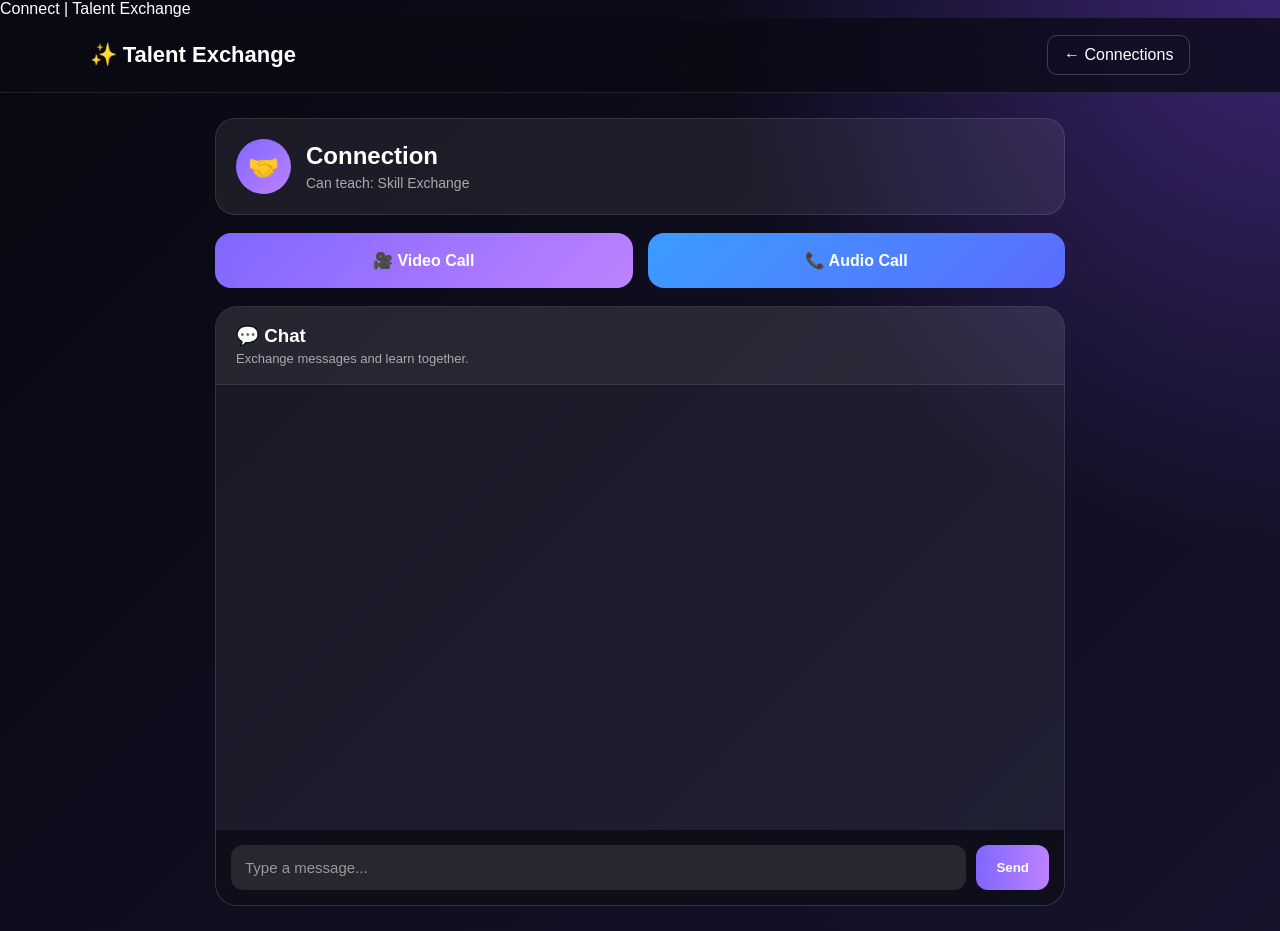
==== chat.html @ 1ab8a570 "Create chat.html" ====
<!DOCTYPE html><html lang="en"><head><meta charset="UTF-8"><meta
name="viewport"
content="width=device-width, initial-scale=1.0"

«»

<title>Connect | Talent Exchange</title><style>

*{
    box-sizing:border-box;
    margin:0;
    padding:0;
    font-family:Arial,sans-serif;
}

body{

    min-height:100vh;

    color:white;

    background:
    radial-gradient(
        circle at top right,
        #3b2470,
        transparent 35%
    ),
    linear-gradient(
        135deg,
        #080812,
        #15132b
    );

}


/* NAVIGATION */

nav{

    height:75px;

    display:flex;

    align-items:center;

    justify-content:space-between;

    padding:0 7%;

    background:rgba(10,10,20,.75);

    border-bottom:
    1px solid rgba(255,255,255,.1);

    backdrop-filter:blur(15px);

}

.logo{

    font-size:22px;

    font-weight:bold;

}

.back{

    color:white;

    text-decoration:none;

    padding:10px 16px;

    border:
    1px solid rgba(255,255,255,.2);

    border-radius:10px;

}


/* MAIN */

.container{

    width:92%;

    max-width:850px;

    margin:25px auto;

}


/* PROFILE HEADER */

.profile{

    display:flex;

    align-items:center;

    gap:15px;

    padding:20px;

    border-radius:20px;

    background:
    rgba(255,255,255,.07);

    border:
    1px solid rgba(255,255,255,.1);

    margin-bottom:18px;

}

.avatar{

    width:55px;

    height:55px;

    display:flex;

    align-items:center;

    justify-content:center;

    border-radius:50%;

    background:
    linear-gradient(
        135deg,
        #8066ff,
        #bd82ff
    );

    font-size:25px;

}

.profile h2{

    margin-bottom:5px;

}

.profile p{

    color:#aaa;

    font-size:14px;

}


/* CALL BUTTONS */

.call-buttons{

    display:grid;

    grid-template-columns:1fr 1fr;

    gap:15px;

    margin-bottom:18px;

}

.call{

    padding:18px;

    border:none;

    border-radius:16px;

    color:white;

    font-size:16px;

    font-weight:bold;

    cursor:pointer;

    transition:.3s;

}

.call:hover{

    transform:translateY(-3px);

}

.video{

    background:
    linear-gradient(
        135deg,
        #8066ff,
        #bd82ff
    );

}

.audio{

    background:
    linear-gradient(
        135deg,
        #3b9cff,
        #5c6cff
    );

}


/* CHAT */

.chat{

    height:600px;

    display:flex;

    flex-direction:column;

    border-radius:22px;

    overflow:hidden;

    background:
    rgba(255,255,255,.06);

    border:
    1px solid rgba(255,255,255,.1);

}

.chat-title{

    padding:18px 20px;

    background:
    rgba(255,255,255,.05);

    border-bottom:
    1px solid rgba(255,255,255,.08);

}

.chat-title h3{

    margin-bottom:4px;

}

.chat-title p{

    color:#aaa;

    font-size:13px;

}


/* MESSAGES */

.messages{

    flex:1;

    padding:20px;

    overflow-y:auto;

    display:flex;

    flex-direction:column;

    gap:12px;

}

.message{

    max-width:75%;

    padding:12px 15px;

    border-radius:16px;

    line-height:1.4;

    word-wrap:break-word;

}

.received{

    align-self:flex-start;

    background:
    rgba(255,255,255,.1);

}

.sent{

    align-self:flex-end;

    background:
    linear-gradient(
        135deg,
        #8066ff,
        #bd82ff
    );

}

.time{

    display:block;

    margin-top:4px;

    font-size:10px;

    opacity:.65;

}


/* INPUT */

.input-area{

    display:flex;

    gap:10px;

    padding:15px;

    background:
    rgba(10,10,20,.8);

}

.input-area input{

    flex:1;

    padding:14px;

    border:none;

    outline:none;

    border-radius:12px;

    background:
    rgba(255,255,255,.1);

    color:white;

    font-size:15px;

}

.input-area input::placeholder{

    color:#999;

}

.input-area button{

    padding:0 20px;

    border:none;

    border-radius:12px;

    background:
    linear-gradient(
        90deg,
        #8066ff,
        #bd82ff
    );

    color:white;

    font-weight:bold;

    cursor:pointer;

}


/* CALL POPUP */

.call-screen{

    position:fixed;

    inset:0;

    display:none;

    align-items:center;

    justify-content:center;

    background:
    rgba(5,5,15,.96);

    z-index:999;

}

.call-box{

    width:90%;

    max-width:450px;

    text-align:center;

    padding:35px;

    border-radius:25px;

    background:
    rgba(255,255,255,.08);

    border:
    1px solid rgba(255,255,255,.15);

}

.call-avatar{

    width:90px;

    height:90px;

    margin:0 auto 20px;

    display:flex;

    align-items:center;

    justify-content:center;

    border-radius:50%;

    background:
    linear-gradient(
        135deg,
        #8066ff,
        #bd82ff
    );

    font-size:40px;

}

.call-box h2{

    margin-bottom:8px;

}

.call-status{

    color:#aaa;

    margin-bottom:25px;

}

.end-call{

    padding:13px 30px;

    border:none;

    border-radius:30px;

    background:#e74c3c;

    color:white;

    font-weight:bold;

    cursor:pointer;

}


/* MOBILE */

@media(max-width:600px){

    .container{

        width:95%;

    }

    .call-buttons{

        grid-template-columns:1fr;

    }

    .chat{

        height:550px;

    }

    .message{

        max-width:85%;

    }

}

</style></head><body><nav><div class="logo">

    ✨ Talent Exchange

</div>


<a
    href="connections.html"
    class="back"
>

    ← Connections

</a>

</nav><div class="container"><!-- CONNECTION -->

<div class="profile">

    <div class="avatar">

        🤝

    </div>


    <div>

        <h2 id="chatName">

            Connection

        </h2>


        <p id="chatSkill">

            Skill Exchange

        </p>

    </div>

</div>


<!-- CALL BUTTONS -->

<div class="call-buttons">


    <button
        class="call video"
        onclick="startCall('video')"
    >

        🎥 Video Call

    </button>


    <button
        class="call audio"
        onclick="startCall('audio')"
    >

        📞 Audio Call

    </button>


</div>


<!-- CHAT -->

<div class="chat">


    <div class="chat-title">

        <h3>
            💬 Chat
        </h3>

        <p>
            Exchange messages and learn together.
        </p>

    </div>


    <div
        class="messages"
        id="messages"
    ></div>


    <div class="input-area">


        <input
            type="text"
            id="messageInput"
            placeholder="Type a message..."
            onkeydown="handleKey(event)"
        >


        <button
            onclick="sendMessage()"
        >

            Send

        </button>


    </div>

</div>

</div><!-- CALL SCREEN --><div
    class="call-screen"
    id="callScreen"
><div class="call-box">


    <div class="call-avatar">

        🤝

    </div>


    <h2 id="callName">

        Connection

    </h2>


    <p
        class="call-status"
        id="callStatus"
    >

        Calling...

    </p>


    <button
        class="end-call"
        onclick="endCall()"
    >

        📵 End Call

    </button>


</div>

</div><script>


/* CONNECTION INFO */

const chatName =

    localStorage.getItem(
        "activeChatName"
    )
    || "Connection";


const chatSkill =

    localStorage.getItem(
        "activeChatSkill"
    )
    || "Skill Exchange";


document
    .getElementById("chatName")
    .textContent = chatName;


document
    .getElementById("chatSkill")
    .textContent =
        "Can teach: " + chatSkill;


/* CHAT STORAGE */

const chatKey =

    "chat_" +
    chatName
    .replace(/\s+/g,"_");


let messages =

    JSON.parse(
        localStorage.getItem(chatKey)
        || "[]"
    );


/* DISPLAY */

function displayMessages(){

    const container =
        document.getElementById(
            "messages"
        );


    container.innerHTML = "";


    messages.forEach(message => {

        container.innerHTML += `

            <div
                class="message ${message.type}"
            >

                ${escapeHTML(message.text)}

                <span class="time">

                    ${message.time}

                </span>

            </div>

        `;

    });


    container.scrollTop =
        container.scrollHeight;

}


/* SEND */

function sendMessage(){

    const input =
        document.getElementById(
            "messageInput"
        );


    const text =
        input.value.trim();


    if(!text){

        return;

    }


    messages.push({

        text:text,

        type:"sent",

        time:
        new Date()
        .toLocaleTimeString(
            [],
            {
                hour:"2-digit",
                minute:"2-digit"
            }
        )

    });


    localStorage.setItem(

        chatKey,

        JSON.stringify(messages)

    );


    input.value = "";


    displayMessages();

}


/* ENTER */

function handleKey(event){

    if(event.key === "Enter"){

        sendMessage();

    }

}


/* SECURITY */

function escapeHTML(text){

    const div =
        document.createElement("div");

    div.textContent = text;

    return div.innerHTML;

}


/* CALL */

function startCall(type){

    const screen =
        document.getElementById(
            "callScreen"
        );


    const name =
        document.getElementById(
            "callName"
        );


    const status =
        document.getElementById(
            "callStatus"
        );


    name.textContent =
        chatName;


    if(type === "video"){

        status.textContent =
            "🎥 Starting video call...";

    }else{

        status.textContent =
            "📞 Starting audio call...";

    }


    screen.style.display =
        "flex";

}


/* END CALL */

function endCall(){

    document.getElementById(
        "callScreen"
    ).style.display =
        "none";

}


/* LOAD */

displayMessages();


</script></body></html>
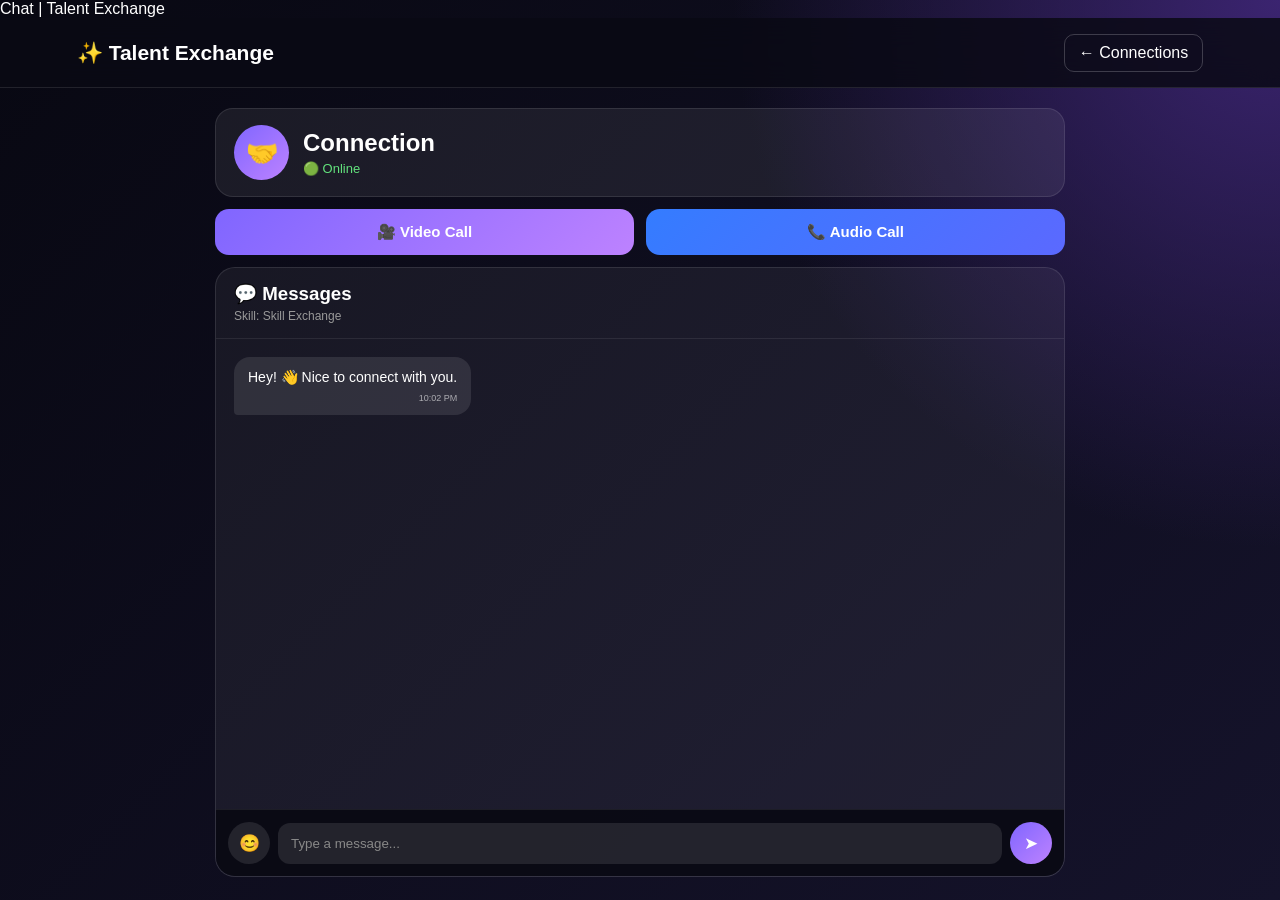
==== commit 9ec1e7ac: "Update chat.html" ====
--- a/chat.html
+++ b/chat.html
@@ -4,7 +4,7 @@
 
 «»
 
-<title>Connect | Talent Exchange</title><style>
+<title>Chat | Talent Exchange</title><style>
 
 *{
     box-sizing:border-box;
@@ -34,11 +34,11 @@
 }
 
 
-/* NAVIGATION */
+/* NAVBAR */
 
 nav{
 
-    height:75px;
+    height:70px;
 
     display:flex;
 
@@ -46,9 +46,10 @@
 
     justify-content:space-between;
 
-    padding:0 7%;
-
-    background:rgba(10,10,20,.75);
+    padding:0 6%;
+
+    background:
+    rgba(10,10,20,.85);
 
     border-bottom:
     1px solid rgba(255,255,255,.1);
@@ -59,7 +60,7 @@
 
 .logo{
 
-    font-size:22px;
+    font-size:21px;
 
     font-weight:bold;
 
@@ -71,7 +72,7 @@
 
     text-decoration:none;
 
-    padding:10px 16px;
+    padding:9px 14px;
 
     border:
     1px solid rgba(255,255,255,.2);
@@ -89,12 +90,12 @@
 
     max-width:850px;
 
-    margin:25px auto;
-
-}
-
-
-/* PROFILE HEADER */
+    margin:20px auto;
+
+}
+
+
+/* PROFILE */
 
 .profile{
 
@@ -102,11 +103,11 @@
 
     align-items:center;
 
-    gap:15px;
-
-    padding:20px;
-
-    border-radius:20px;
+    gap:14px;
+
+    padding:16px 18px;
+
+    border-radius:18px;
 
     background:
     rgba(255,255,255,.07);
@@ -114,20 +115,18 @@
     border:
     1px solid rgba(255,255,255,.1);
 
-    margin-bottom:18px;
+    margin-bottom:12px;
 
 }
 
 .avatar{
 
     width:55px;
-
     height:55px;
 
     display:flex;
 
     align-items:center;
-
     justify-content:center;
 
     border-radius:50%;
@@ -139,21 +138,21 @@
         #bd82ff
     );
 
-    font-size:25px;
+    font-size:26px;
 
 }
 
 .profile h2{
 
-    margin-bottom:5px;
-
-}
-
-.profile p{
-
-    color:#aaa;
-
-    font-size:14px;
+    margin-bottom:4px;
+
+}
+
+.online{
+
+    color:#62e27c;
+
+    font-size:13px;
 
 }
 
@@ -166,26 +165,26 @@
 
     grid-template-columns:1fr 1fr;
 
-    gap:15px;
-
-    margin-bottom:18px;
+    gap:12px;
+
+    margin-bottom:12px;
 
 }
 
 .call{
 
-    padding:18px;
+    padding:14px;
 
     border:none;
 
-    border-radius:16px;
+    border-radius:14px;
 
     color:white;
 
-    font-size:16px;
-
     font-weight:bold;
 
+    font-size:15px;
+
     cursor:pointer;
 
     transition:.3s;
@@ -194,7 +193,7 @@
 
 .call:hover{
 
-    transform:translateY(-3px);
+    transform:translateY(-2px);
 
 }
 
@@ -214,58 +213,58 @@
     background:
     linear-gradient(
         135deg,
-        #3b9cff,
-        #5c6cff
+        #347cff,
+        #5b69ff
     );
 
 }
 
 
-/* CHAT */
+/* CHAT BOX */
 
 .chat{
 
-    height:600px;
+    height:610px;
 
     display:flex;
 
     flex-direction:column;
 
-    border-radius:22px;
-
     overflow:hidden;
 
-    background:
-    rgba(255,255,255,.06);
+    border-radius:20px;
+
+    background:
+    rgba(255,255,255,.055);
 
     border:
     1px solid rgba(255,255,255,.1);
 
 }
 
-.chat-title{
-
-    padding:18px 20px;
-
-    background:
-    rgba(255,255,255,.05);
+
+/* CHAT HEADER */
+
+.chat-header{
+
+    padding:15px 18px;
 
     border-bottom:
     1px solid rgba(255,255,255,.08);
 
 }
 
-.chat-title h3{
+.chat-header h3{
 
     margin-bottom:4px;
 
 }
 
-.chat-title p{
-
-    color:#aaa;
-
-    font-size:13px;
+.chat-header p{
+
+    color:#999;
+
+    font-size:12px;
 
 }
 
@@ -276,10 +275,10 @@
 
     flex:1;
 
-    padding:20px;
-
     overflow-y:auto;
 
+    padding:18px;
+
     display:flex;
 
     flex-direction:column;
@@ -292,12 +291,14 @@
 
     max-width:75%;
 
-    padding:12px 15px;
+    padding:11px 14px;
 
     border-radius:16px;
 
     line-height:1.4;
 
+    font-size:14px;
+
     word-wrap:break-word;
 
 }
@@ -308,6 +309,8 @@
 
     background:
     rgba(255,255,255,.1);
+
+    border-bottom-left-radius:4px;
 
 }
 
@@ -322,17 +325,37 @@
         #bd82ff
     );
 
+    border-bottom-right-radius:4px;
+
 }
 
 .time{
 
     display:block;
 
+    text-align:right;
+
+    font-size:9px;
+
+    opacity:.6;
+
     margin-top:4px;
 
-    font-size:10px;
-
-    opacity:.65;
+}
+
+
+/* TYPING */
+
+.typing{
+
+    display:none;
+
+    padding:
+    0 20px 10px;
+
+    color:#aaa;
+
+    font-size:12px;
 
 }
 
@@ -343,12 +366,38 @@
 
     display:flex;
 
-    gap:10px;
-
-    padding:15px;
-
-    background:
-    rgba(10,10,20,.8);
+    align-items:center;
+
+    gap:8px;
+
+    padding:12px;
+
+    background:
+    rgba(8,8,18,.9);
+
+    border-top:
+    1px solid rgba(255,255,255,.08);
+
+}
+
+.input-area button{
+
+    width:42px;
+
+    height:42px;
+
+    border:none;
+
+    border-radius:50%;
+
+    background:
+    rgba(255,255,255,.1);
+
+    color:white;
+
+    cursor:pointer;
+
+    font-size:17px;
 
 }
 
@@ -356,7 +405,7 @@
 
     flex:1;
 
-    padding:14px;
+    padding:13px;
 
     border:none;
 
@@ -369,41 +418,27 @@
 
     color:white;
 
-    font-size:15px;
-
 }
 
 .input-area input::placeholder{
 
-    color:#999;
-
-}
-
-.input-area button{
-
-    padding:0 20px;
-
-    border:none;
-
-    border-radius:12px;
+    color:#888;
+
+}
+
+.send{
 
     background:
     linear-gradient(
-        90deg,
+        135deg,
         #8066ff,
         #bd82ff
-    );
-
-    color:white;
-
-    font-weight:bold;
-
-    cursor:pointer;
-
-}
-
-
-/* CALL POPUP */
+    ) !important;
+
+}
+
+
+/* CALL SCREEN */
 
 .call-screen{
 
@@ -418,7 +453,7 @@
     justify-content:center;
 
     background:
-    rgba(5,5,15,.96);
+    rgba(3,3,10,.97);
 
     z-index:999;
 
@@ -428,34 +463,33 @@
 
     width:90%;
 
-    max-width:450px;
+    max-width:430px;
+
+    padding:35px;
 
     text-align:center;
 
-    padding:35px;
-
     border-radius:25px;
 
     background:
     rgba(255,255,255,.08);
 
     border:
-    1px solid rgba(255,255,255,.15);
+    1px solid rgba(255,255,255,.12);
 
 }
 
 .call-avatar{
 
     width:90px;
-
     height:90px;
 
-    margin:0 auto 20px;
+    margin:
+    0 auto 18px;
 
     display:flex;
 
     align-items:center;
-
     justify-content:center;
 
     border-radius:50%;
@@ -510,25 +544,31 @@
 
     .container{
 
-        width:95%;
+        width:96%;
 
     }
 
     .call-buttons{
 
-        grid-template-columns:1fr;
+        grid-template-columns:1fr 1fr;
 
     }
 
     .chat{
 
-        height:550px;
+        height:600px;
 
     }
 
     .message{
 
         max-width:85%;
+
+    }
+
+    .logo{
+
+        font-size:17px;
 
     }
 
@@ -550,7 +590,7 @@
 
 </a>
 
-</nav><div class="container"><!-- CONNECTION -->
+</nav><div class="container"><!-- PROFILE -->
 
 <div class="profile">
 
@@ -563,28 +603,22 @@
 
     <div>
 
-        <h2 id="chatName">
-
+        <h2 id="personName">
             Connection
-
         </h2>
 
-
-        <p id="chatSkill">
-
-            Skill Exchange
-
-        </p>
+        <div class="online">
+            🟢 Online
+        </div>
 
     </div>
 
 </div>
 
 
-<!-- CALL BUTTONS -->
+<!-- CALLS -->
 
 <div class="call-buttons">
-
 
     <button
         class="call video"
@@ -605,7 +639,6 @@
 
     </button>
 
-
 </div>
 
 
@@ -614,14 +647,14 @@
 <div class="chat">
 
 
-    <div class="chat-title">
+    <div class="chat-header">
 
         <h3>
-            💬 Chat
+            💬 Messages
         </h3>
 
-        <p>
-            Exchange messages and learn together.
+        <p id="skillName">
+            Skill Exchange
         </p>
 
     </div>
@@ -633,7 +666,24 @@
     ></div>
 
 
+    <div
+        class="typing"
+        id="typing"
+    >
+
+        ✍️ Typing...
+
+    </div>
+
+
     <div class="input-area">
+
+
+        <button
+            onclick="addEmoji()"
+        >
+            😊
+        </button>
 
 
         <input
@@ -641,14 +691,16 @@
             id="messageInput"
             placeholder="Type a message..."
             onkeydown="handleKey(event)"
+            oninput="showTyping()"
         >
 
 
         <button
+            class="send"
             onclick="sendMessage()"
         >
 
-            Send
+            ➤
 
         </button>
 
@@ -664,16 +716,12 @@
 
 
     <div class="call-avatar">
-
         🤝
-
     </div>
 
 
     <h2 id="callName">
-
         Connection
-
     </h2>
 
 
@@ -681,9 +729,7 @@
         class="call-status"
         id="callStatus"
     >
-
         Calling...
-
     </p>
 
 
@@ -702,9 +748,9 @@
 </div><script>
 
 
-/* CONNECTION INFO */
-
-const chatName =
+/* CONNECTION */
+
+const personName =
 
     localStorage.getItem(
         "activeChatName"
@@ -712,7 +758,7 @@
     || "Connection";
 
 
-const chatSkill =
+const skillName =
 
     localStorage.getItem(
         "activeChatSkill"
@@ -721,14 +767,15 @@
 
 
 document
-    .getElementById("chatName")
-    .textContent = chatName;
+    .getElementById("personName")
+    .textContent =
+        personName;
 
 
 document
-    .getElementById("chatSkill")
+    .getElementById("skillName")
     .textContent =
-        "Can teach: " + chatSkill;
+        "Skill: " + skillName;
 
 
 /* CHAT STORAGE */
@@ -736,8 +783,10 @@
 const chatKey =
 
     "chat_" +
-    chatName
-    .replace(/\s+/g,"_");
+    personName.replace(
+        /\s+/g,
+        "_"
+    );
 
 
 let messages =
@@ -748,49 +797,77 @@
     );
 
 
+/* FIRST MESSAGE */
+
+if(messages.length === 0){
+
+    messages.push({
+
+        text:
+        "Hey! 👋 Nice to connect with you.",
+
+        type:
+        "received",
+
+        time:
+        getTime()
+
+    });
+
+    saveMessages();
+
+}
+
+
 /* DISPLAY */
 
 function displayMessages(){
 
-    const container =
+    const box =
         document.getElementById(
             "messages"
         );
 
 
-    container.innerHTML = "";
+    box.innerHTML = "";
 
 
     messages.forEach(message => {
 
-        container.innerHTML += `
-
-            <div
-                class="message ${message.type}"
-            >
-
-                ${escapeHTML(message.text)}
-
-                <span class="time">
-
-                    ${message.time}
-
-                </span>
-
-            </div>
-
-        `;
+        const div =
+            document.createElement("div");
+
+
+        div.className =
+            "message " +
+            message.type;
+
+
+        div.innerHTML =
+
+            escapeHTML(
+                message.text
+            )
+
+            +
+
+            `<span class="time">
+                ${message.time}
+            </span>`;
+
+
+        box.appendChild(div);
 
     });
 
 
-    container.scrollTop =
-        container.scrollHeight;
-
-}
-
-
-/* SEND */
+    box.scrollTop =
+        box.scrollHeight;
+
+}
+
+
+/* SEND MESSAGE */
 
 function sendMessage(){
 
@@ -804,7 +881,7 @@
         input.value.trim();
 
 
-    if(!text){
+    if(text === ""){
 
         return;
 
@@ -817,116 +894,211 @@
 
         type:"sent",
 
-        time:
-        new Date()
+        time:getTime()
+
+    });
+
+
+    saveMessages();
+
+
+    input.value = "";
+
+
+    displayMessages();
+
+
+    /* FAKE REPLY */
+
+    setTimeout(() => {
+
+        document
+            .getElementById(
+                "typing"
+            )
+            .style.display =
+                "block";
+
+
+    },500);
+
+
+    setTimeout(() => {
+
+        document
+            .getElementById(
+                "typing"
+            )
+            .style.display =
+                "none";
+
+
+        messages.push({
+
+            text:
+            "Sounds great! 👍",
+
+            type:
+            "received",
+
+            time:
+            getTime()
+
+        });
+
+
+        saveMessages();
+
+        displayMessages();
+
+    },1500);
+
+}
+
+
+/* ENTER */
+
+function handleKey(event){
+
+    if(event.key === "Enter"){
+
+        sendMessage();
+
+    }
+
+}
+
+
+/* EMOJI */
+
+function addEmoji(){
+
+    const input =
+        document.getElementById(
+            "messageInput"
+        );
+
+
+    input.value += " 😊";
+
+    input.focus();
+
+}
+
+
+/* TYPING */
+
+function showTyping(){
+
+    const input =
+        document.getElementById(
+            "messageInput"
+        );
+
+}
+
+
+/* SAVE */
+
+function saveMessages(){
+
+    localStorage.setItem(
+
+        chatKey,
+
+        JSON.stringify(messages)
+
+    );
+
+}
+
+
+/* TIME */
+
+function getTime(){
+
+    return new Date()
         .toLocaleTimeString(
             [],
             {
                 hour:"2-digit",
                 minute:"2-digit"
             }
+        );
+
+}
+
+
+/* SECURITY */
+
+function escapeHTML(text){
+
+    const div =
+        document.createElement(
+            "div"
+        );
+
+    div.textContent =
+        text;
+
+    return div.innerHTML;
+
+}
+
+
+/* CALL */
+
+function startCall(type){
+
+    document
+        .getElementById(
+            "callScreen"
         )
-
-    });
-
-
-    localStorage.setItem(
-
-        chatKey,
-
-        JSON.stringify(messages)
-
-    );
-
-
-    input.value = "";
-
-
-    displayMessages();
-
-}
-
-
-/* ENTER */
-
-function handleKey(event){
-
-    if(event.key === "Enter"){
-
-        sendMessage();
+        .style.display =
+            "flex";
+
+
+    document
+        .getElementById(
+            "callName"
+        )
+        .textContent =
+            personName;
+
+
+    if(type === "video"){
+
+        document
+            .getElementById(
+                "callStatus"
+            )
+            .textContent =
+                "🎥 Starting video call...";
+
+    }else{
+
+        document
+            .getElementById(
+                "callStatus"
+            )
+            .textContent =
+                "📞 Starting audio call...";
 
     }
 
 }
 
 
-/* SECURITY */
-
-function escapeHTML(text){
-
-    const div =
-        document.createElement("div");
-
-    div.textContent = text;
-
-    return div.innerHTML;
-
-}
-
-
-/* CALL */
-
-function startCall(type){
-
-    const screen =
-        document.getElementById(
+/* END CALL */
+
+function endCall(){
+
+    document
+        .getElementById(
             "callScreen"
-        );
-
-
-    const name =
-        document.getElementById(
-            "callName"
-        );
-
-
-    const status =
-        document.getElementById(
-            "callStatus"
-        );
-
-
-    name.textContent =
-        chatName;
-
-
-    if(type === "video"){
-
-        status.textContent =
-            "🎥 Starting video call...";
-
-    }else{
-
-        status.textContent =
-            "📞 Starting audio call...";
-
-    }
-
-
-    screen.style.display =
-        "flex";
-
-}
-
-
-/* END CALL */
-
-function endCall(){
-
-    document.getElementById(
-        "callScreen"
-    ).style.display =
-        "none";
+        )
+        .style.display =
+            "none";
 
 }
 
@@ -935,5 +1107,4 @@
 
 displayMessages();
 
-
 </script></body></html>
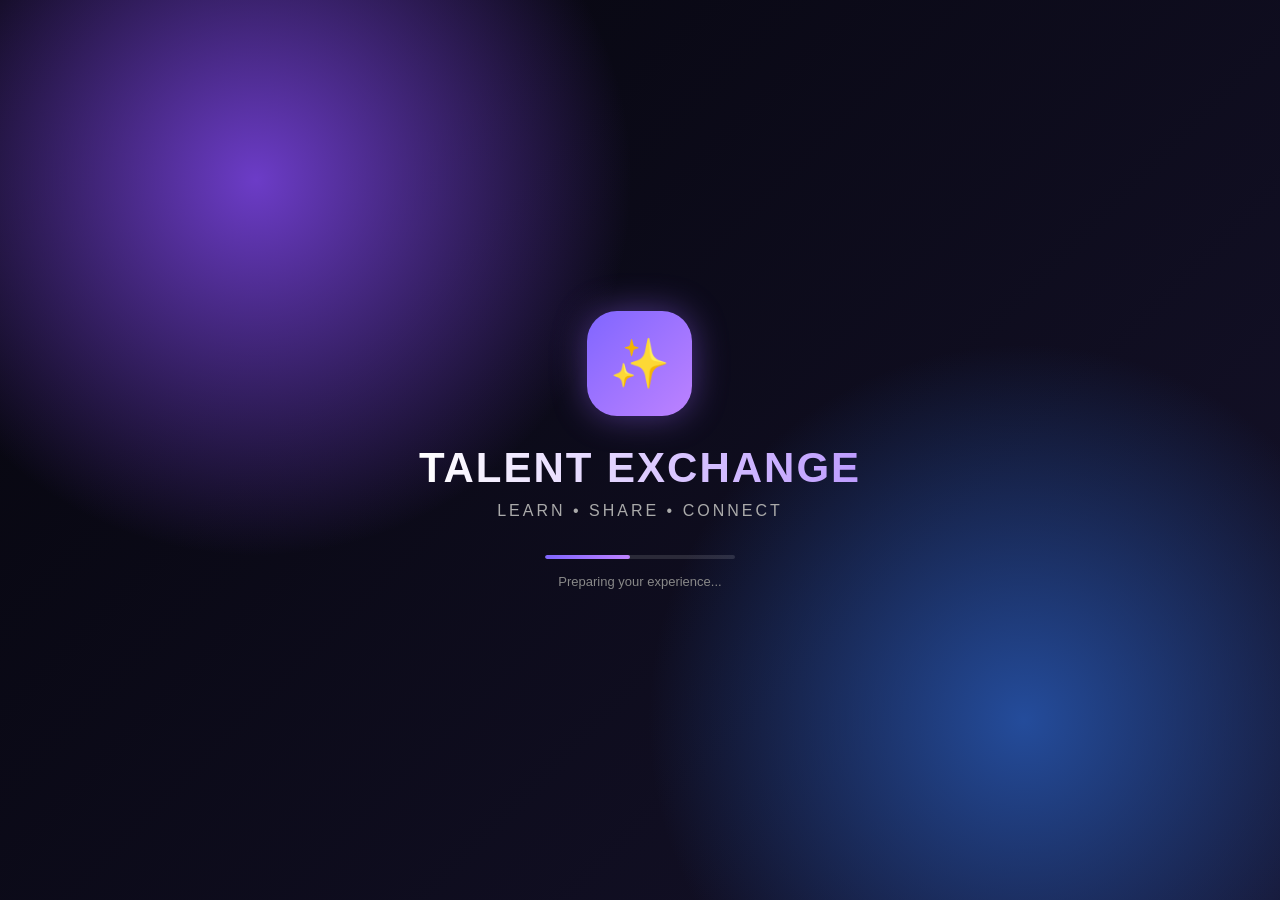
==== commit b58885ae: "Update chat.html" ====
--- a/chat.html
+++ b/chat.html
@@ -1,15 +1,20 @@
-<!DOCTYPE html><html lang="en"><head><meta charset="UTF-8"><meta
-name="viewport"
-content="width=device-width, initial-scale=1.0"
-
-«»
-
-<title>Chat | Talent Exchange</title><style>
+<!DOCTYPE html>
+<html lang="en">
+
+<head>
+
+<meta charset="UTF-8">
+
+<meta name="viewport" content="width=device-width, initial-scale=1.0">
+
+<title>Chat | Talent Exchange</title>
+
+<style>
 
 *{
-    box-sizing:border-box;
     margin:0;
     padding:0;
+    box-sizing:border-box;
     font-family:Arial,sans-serif;
 }
 
@@ -48,8 +53,7 @@
 
     padding:0 6%;
 
-    background:
-    rgba(10,10,20,.85);
+    background:rgba(10,10,20,.85);
 
     border-bottom:
     1px solid rgba(255,255,255,.1);
@@ -95,7 +99,7 @@
 }
 
 
-/* PROFILE */
+/* PERSON */
 
 .profile{
 
@@ -109,8 +113,7 @@
 
     border-radius:18px;
 
-    background:
-    rgba(255,255,255,.07);
+    background:rgba(255,255,255,.07);
 
     border:
     1px solid rgba(255,255,255,.1);
@@ -122,11 +125,13 @@
 .avatar{
 
     width:55px;
+
     height:55px;
 
     display:flex;
 
     align-items:center;
+
     justify-content:center;
 
     border-radius:50%;
@@ -173,7 +178,7 @@
 
 .call{
 
-    padding:14px;
+    padding:15px;
 
     border:none;
 
@@ -186,14 +191,6 @@
     font-size:15px;
 
     cursor:pointer;
-
-    transition:.3s;
-
-}
-
-.call:hover{
-
-    transform:translateY(-2px);
 
 }
 
@@ -219,8 +216,14 @@
 
 }
 
-
-/* CHAT BOX */
+.call:active{
+
+    transform:scale(.98);
+
+}
+
+
+/* CHAT */
 
 .chat{
 
@@ -344,22 +347,6 @@
 }
 
 
-/* TYPING */
-
-.typing{
-
-    display:none;
-
-    padding:
-    0 20px 10px;
-
-    color:#aaa;
-
-    font-size:12px;
-
-}
-
-
 /* INPUT */
 
 .input-area{
@@ -417,6 +404,8 @@
     rgba(255,255,255,.1);
 
     color:white;
+
+    font-size:14px;
 
 }
 
@@ -465,7 +454,7 @@
 
     max-width:430px;
 
-    padding:35px;
+    padding:30px;
 
     text-align:center;
 
@@ -479,17 +468,40 @@
 
 }
 
+
+/* VIDEO PREVIEW */
+
+#localVideo{
+
+    display:none;
+
+    width:100%;
+
+    max-width:350px;
+
+    margin:20px auto;
+
+    border-radius:18px;
+
+    background:#000;
+
+}
+
+
+/* CALL AVATAR */
+
 .call-avatar{
 
     width:90px;
+
     height:90px;
 
-    margin:
-    0 auto 18px;
+    margin:0 auto 18px;
 
     display:flex;
 
     align-items:center;
+
     justify-content:center;
 
     border-radius:50%;
@@ -548,278 +560,334 @@
 
     }
 
-    .call-buttons{
-
-        grid-template-columns:1fr 1fr;
+    .chat{
+
+        height:600px;
 
     }
 
-    .chat{
-
-        height:600px;
+    .message{
+
+        max-width:85%;
 
     }
 
-    .message{
-
-        max-width:85%;
+    .logo{
+
+        font-size:17px;
 
     }
 
-    .logo{
-
-        font-size:17px;
-
-    }
-
-}
-
-</style></head><body><nav><div class="logo">
-
-    ✨ Talent Exchange
+}
+
+</style>
+
+</head>
+
+
+<body>
+
+
+<nav>
+
+    <div class="logo">
+        ✨ Talent Exchange
+    </div>
+
+    <a
+        href="connections.html"
+        class="back"
+    >
+        ← Connections
+    </a>
+
+</nav>
+
+
+<div class="container">
+
+
+    <!-- PERSON -->
+
+    <div class="profile">
+
+        <div class="avatar">
+            🤝
+        </div>
+
+        <div>
+
+            <h2 id="personName">
+                Connection
+            </h2>
+
+            <div class="online">
+                🟢 Connected
+            </div>
+
+        </div>
+
+    </div>
+
+
+    <!-- CALL BUTTONS -->
+
+    <div class="call-buttons">
+
+        <button
+            class="call video"
+            onclick="startCall('video')"
+        >
+
+            🎥 Video Call
+
+        </button>
+
+
+        <button
+            class="call audio"
+            onclick="startCall('audio')"
+        >
+
+            🎤 Audio Call
+
+        </button>
+
+    </div>
+
+
+    <!-- CHAT -->
+
+    <div class="chat">
+
+
+        <div class="chat-header">
+
+            <h3>
+                💬 Messages
+            </h3>
+
+            <p id="skillName">
+                Skill Exchange
+            </p>
+
+        </div>
+
+
+        <div
+            class="messages"
+            id="messages"
+        ></div>
+
+
+        <div class="input-area">
+
+            <button
+                onclick="addEmoji()"
+            >
+                😊
+            </button>
+
+
+            <input
+                type="text"
+                id="messageInput"
+                placeholder="Type a message..."
+                onkeydown="handleKey(event)"
+            >
+
+
+            <button
+                class="send"
+                onclick="sendMessage()"
+            >
+                ➤
+            </button>
+
+        </div>
+
+    </div>
 
 </div>
 
 
-<a
-    href="connections.html"
-    class="back"
+<!-- CALL SCREEN -->
+
+<div
+    class="call-screen"
+    id="callScreen"
 >
 
-    ← Connections
-
-</a>
-
-</nav><div class="container"><!-- PROFILE -->
-
-<div class="profile">
-
-    <div class="avatar">
-
-        🤝
-
-    </div>
-
-
-    <div>
-
-        <h2 id="personName">
+
+    <div class="call-box">
+
+
+        <div
+            class="call-avatar"
+            id="callAvatar"
+        >
+            🤝
+        </div>
+
+
+        <h2 id="callName">
             Connection
         </h2>
 
-        <div class="online">
-            🟢 Online
-        </div>
+
+        <p
+            class="call-status"
+            id="callStatus"
+        >
+            Calling...
+        </p>
+
+
+        <!-- CAMERA -->
+
+        <video
+            id="localVideo"
+            autoplay
+            muted
+            playsinline
+        ></video>
+
+
+        <button
+            class="end-call"
+            onclick="endCall()"
+        >
+
+            📵 End Call
+
+        </button>
+
 
     </div>
 
 </div>
 
 
-<!-- CALLS -->
-
-<div class="call-buttons">
-
-    <button
-        class="call video"
-        onclick="startCall('video')"
-    >
-
-        🎥 Video Call
-
-    </button>
-
-
-    <button
-        class="call audio"
-        onclick="startCall('audio')"
-    >
-
-        📞 Audio Call
-
-    </button>
-
-</div>
-
-
-<!-- CHAT -->
-
-<div class="chat">
-
-
-    <div class="chat-header">
-
-        <h3>
-            💬 Messages
-        </h3>
-
-        <p id="skillName">
-            Skill Exchange
-        </p>
-
-    </div>
-
-
-    <div
-        class="messages"
-        id="messages"
-    ></div>
-
-
-    <div
-        class="typing"
-        id="typing"
-    >
-
-        ✍️ Typing...
-
-    </div>
-
-
-    <div class="input-area">
-
-
-        <button
-            onclick="addEmoji()"
-        >
-            😊
-        </button>
-
-
-        <input
-            type="text"
-            id="messageInput"
-            placeholder="Type a message..."
-            onkeydown="handleKey(event)"
-            oninput="showTyping()"
-        >
-
-
-        <button
-            class="send"
-            onclick="sendMessage()"
-        >
-
-            ➤
-
-        </button>
-
-
-    </div>
-
-</div>
-
-</div><!-- CALL SCREEN --><div
-    class="call-screen"
-    id="callScreen"
-><div class="call-box">
-
-
-    <div class="call-avatar">
-        🤝
-    </div>
-
-
-    <h2 id="callName">
-        Connection
-    </h2>
-
-
-    <p
-        class="call-status"
-        id="callStatus"
-    >
-        Calling...
-    </p>
-
-
-    <button
-        class="end-call"
-        onclick="endCall()"
-    >
-
-        📵 End Call
-
-    </button>
-
-
-</div>
-
-</div><script>
-
-
-/* CONNECTION */
+<script>
+
+
+/* ==========================================
+   CURRENT USER
+========================================== */
+
+let currentUser = null;
+
+try {
+
+    currentUser = JSON.parse(
+        localStorage.getItem(
+            "userProfile"
+        ) || "null"
+    );
+
+} catch(error) {
+
+    currentUser = null;
+
+}
+
+
+if(
+    !currentUser ||
+    !currentUser.id
+){
+
+    alert(
+        "Please login again."
+    );
+
+    window.location.href =
+        "index.html";
+
+}
+
+
+/* ==========================================
+   CONNECTION
+========================================== */
 
 const personName =
-
     localStorage.getItem(
         "activeChatName"
-    )
-    || "Connection";
+    ) ||
+    "Connection";
 
 
 const skillName =
-
     localStorage.getItem(
         "activeChatSkill"
-    )
-    || "Skill Exchange";
+    ) ||
+    "Skill Exchange";
 
 
 document
-    .getElementById("personName")
-    .textContent =
-        personName;
+.getElementById(
+    "personName"
+)
+.textContent =
+    personName;
 
 
 document
-    .getElementById("skillName")
-    .textContent =
-        "Skill: " + skillName;
-
-
-/* CHAT STORAGE */
+.getElementById(
+    "skillName"
+)
+.textContent =
+    "Skill: " +
+    skillName;
+
+
+document
+.getElementById(
+    "callName"
+)
+.textContent =
+    personName;
+
+
+/* ==========================================
+   CHAT STORAGE
+========================================== */
 
 const chatKey =
 
     "chat_" +
-    personName.replace(
+    currentUser.id +
+    "_" +
+    personName
+    .replace(
         /\s+/g,
         "_"
     );
 
 
-let messages =
-
-    JSON.parse(
-        localStorage.getItem(chatKey)
-        || "[]"
-    );
-
-
-/* FIRST MESSAGE */
-
-if(messages.length === 0){
-
-    messages.push({
-
-        text:
-        "Hey! 👋 Nice to connect with you.",
-
-        type:
-        "received",
-
-        time:
-        getTime()
-
-    });
-
-    saveMessages();
-
-}
-
-
-/* DISPLAY */
+let messages = [];
+
+
+try {
+
+    messages =
+        JSON.parse(
+            localStorage.getItem(
+                chatKey
+            ) || "[]"
+        );
+
+} catch(error) {
+
+    messages = [];
+
+}
+
+
+/* ==========================================
+   DISPLAY MESSAGES
+========================================== */
 
 function displayMessages(){
 
@@ -832,33 +900,41 @@
     box.innerHTML = "";
 
 
-    messages.forEach(message => {
-
-        const div =
-            document.createElement("div");
-
-
-        div.className =
-            "message " +
-            message.type;
-
-
-        div.innerHTML =
-
-            escapeHTML(
-                message.text
-            )
-
-            +
-
-            `<span class="time">
-                ${message.time}
-            </span>`;
-
-
-        box.appendChild(div);
-
-    });
+    messages.forEach(
+        message => {
+
+            const div =
+                document.createElement(
+                    "div"
+                );
+
+
+            div.className =
+                "message " +
+                message.type;
+
+
+            div.innerHTML =
+
+                escapeHTML(
+                    message.text
+                )
+
+                +
+
+                `<span class="time">
+                    ${escapeHTML(
+                        message.time
+                    )}
+                </span>`;
+
+
+            box.appendChild(
+                div
+            );
+
+        }
+    );
 
 
     box.scrollTop =
@@ -867,7 +943,9 @@
 }
 
 
-/* SEND MESSAGE */
+/* ==========================================
+   SEND MESSAGE
+========================================== */
 
 function sendMessage(){
 
@@ -881,7 +959,7 @@
         input.value.trim();
 
 
-    if(text === ""){
+    if(!text){
 
         return;
 
@@ -907,60 +985,21 @@
 
     displayMessages();
 
-
-    /* FAKE REPLY */
-
-    setTimeout(() => {
-
-        document
-            .getElementById(
-                "typing"
-            )
-            .style.display =
-                "block";
-
-
-    },500);
-
-
-    setTimeout(() => {
-
-        document
-            .getElementById(
-                "typing"
-            )
-            .style.display =
-                "none";
-
-
-        messages.push({
-
-            text:
-            "Sounds great! 👍",
-
-            type:
-            "received",
-
-            time:
-            getTime()
-
-        });
-
-
-        saveMessages();
-
-        displayMessages();
-
-    },1500);
-
-}
-
-
-/* ENTER */
+}
+
+
+/* ==========================================
+   ENTER TO SEND
+========================================== */
 
 function handleKey(event){
 
-    if(event.key === "Enter"){
+    if(
+        event.key ===
+        "Enter"
+    ){
+
+        event.preventDefault();
 
         sendMessage();
 
@@ -969,7 +1008,9 @@
 }
 
 
-/* EMOJI */
+/* ==========================================
+   EMOJI
+========================================== */
 
 function addEmoji(){
 
@@ -979,26 +1020,18 @@
         );
 
 
-    input.value += " 😊";
+    input.value +=
+        " 😊";
+
 
     input.focus();
 
 }
 
 
-/* TYPING */
-
-function showTyping(){
-
-    const input =
-        document.getElementById(
-            "messageInput"
-        );
-
-}
-
-
-/* SAVE */
+/* ==========================================
+   SAVE MESSAGES
+========================================== */
 
 function saveMessages(){
 
@@ -1006,14 +1039,18 @@
 
         chatKey,
 
-        JSON.stringify(messages)
+        JSON.stringify(
+            messages
+        )
 
     );
 
 }
 
 
-/* TIME */
+/* ==========================================
+   TIME
+========================================== */
 
 function getTime(){
 
@@ -1029,7 +1066,9 @@
 }
 
 
-/* SECURITY */
+/* ==========================================
+   SECURITY
+========================================== */
 
 function escapeHTML(text){
 
@@ -1038,60 +1077,168 @@
             "div"
         );
 
+
     div.textContent =
         text;
 
+
     return div.innerHTML;
 
 }
 
 
-/* CALL */
-
-function startCall(type){
-
-    document
-        .getElementById(
+/* ==========================================
+   CAMERA / MICROPHONE
+========================================== */
+
+let mediaStream =
+    null;
+
+
+async function startCall(type){
+
+    const screen =
+        document.getElementById(
             "callScreen"
-        )
-        .style.display =
-            "flex";
-
-
-    document
-        .getElementById(
-            "callName"
-        )
-        .textContent =
-            personName;
-
-
-    if(type === "video"){
-
-        document
-            .getElementById(
-                "callStatus"
-            )
-            .textContent =
-                "🎥 Starting video call...";
-
-    }else{
-
-        document
-            .getElementById(
-                "callStatus"
-            )
-            .textContent =
-                "📞 Starting audio call...";
+        );
+
+
+    const status =
+        document.getElementById(
+            "callStatus"
+        );
+
+
+    const video =
+        document.getElementById(
+            "localVideo"
+        );
+
+
+    screen.style.display =
+        "flex";
+
+
+    try {
+
+
+        /* VIDEO CALL */
+
+        if(
+            type ===
+            "video"
+        ){
+
+            mediaStream =
+                await navigator
+                .mediaDevices
+                .getUserMedia({
+
+                    video:true,
+
+                    audio:true
+
+                });
+
+
+            video.srcObject =
+                mediaStream;
+
+
+            video.style.display =
+                "block";
+
+
+            status.textContent =
+                "🎥 Camera and microphone enabled";
+
+
+        }
+
+
+        /* AUDIO CALL */
+
+        else{
+
+            mediaStream =
+                await navigator
+                .mediaDevices
+                .getUserMedia({
+
+                    video:false,
+
+                    audio:true
+
+                });
+
+
+            video.style.display =
+                "none";
+
+
+            status.textContent =
+                "🎤 Microphone enabled";
+
+
+        }
+
 
     }
 
-}
-
-
-/* END CALL */
+    catch(error){
+
+        console.error(
+            error
+        );
+
+
+        status.textContent =
+            "❌ Camera/Microphone permission denied.";
+
+
+    }
+
+}
+
+
+/* ==========================================
+   END CALL
+========================================== */
 
 function endCall(){
+
+    if(mediaStream){
+
+        mediaStream
+            .getTracks()
+            .forEach(
+                track => {
+
+                    track.stop();
+
+                }
+            );
+
+
+        mediaStream =
+            null;
+
+    }
+
+
+    const video =
+        document.getElementById(
+            "localVideo"
+        );
+
+
+    video.srcObject =
+        null;
+
+
+    video.style.display =
+        "none";
+
 
     document
         .getElementById(
@@ -1103,8 +1250,14 @@
 }
 
 
-/* LOAD */
+/* ==========================================
+   LOAD
+========================================== */
 
 displayMessages();
 
-</script></body></html>
+</script>
+
+</body>
+
+</html>
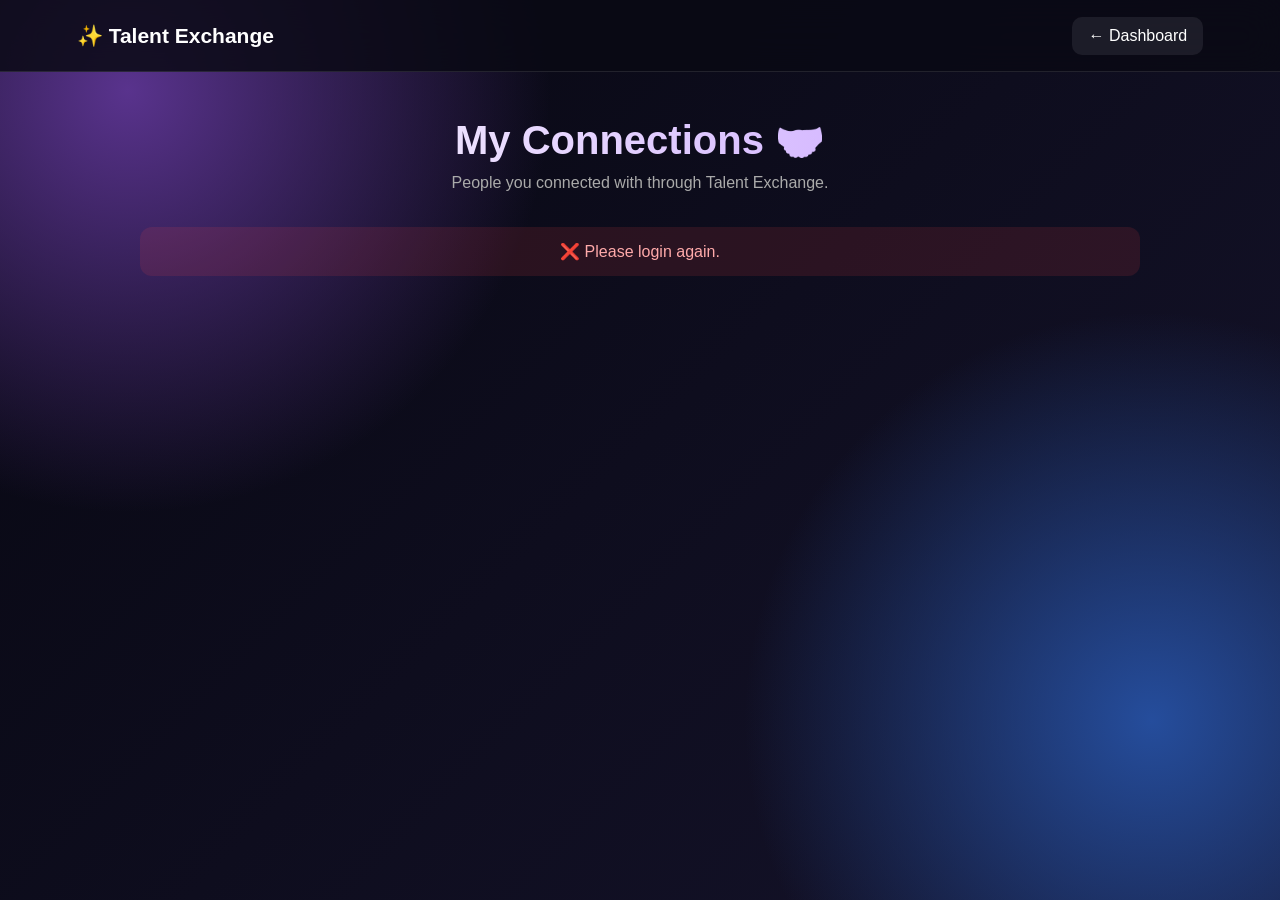
==== commit f9fed324: "Update chat.html" ====
--- a/chat.html
+++ b/chat.html
@@ -5,7 +5,8 @@
 
 <meta charset="UTF-8">
 
-<meta name="viewport" content="width=device-width, initial-scale=1.0">
+<meta name="viewport"
+      content="width=device-width, initial-scale=1.0">
 
 <title>Chat | Talent Exchange</title>
 
@@ -38,9 +39,6 @@
 
 }
 
-
-/* NAVBAR */
-
 nav{
 
     height:70px;
@@ -78,16 +76,12 @@
 
     padding:9px 14px;
 
-    border:
-    1px solid rgba(255,255,255,.2);
+    border:1px solid rgba(255,255,255,.2);
 
     border-radius:10px;
 
 }
 
-
-/* MAIN */
-
 .container{
 
     width:92%;
@@ -98,9 +92,6 @@
 
 }
 
-
-/* PERSON */
-
 .profile{
 
     display:flex;
@@ -115,8 +106,7 @@
 
     background:rgba(255,255,255,.07);
 
-    border:
-    1px solid rgba(255,255,255,.1);
+    border:1px solid rgba(255,255,255,.1);
 
     margin-bottom:12px;
 
@@ -161,9 +151,6 @@
 
 }
 
-
-/* CALL BUTTONS */
-
 .call-buttons{
 
     display:grid;
@@ -216,15 +203,6 @@
 
 }
 
-.call:active{
-
-    transform:scale(.98);
-
-}
-
-
-/* CHAT */
-
 .chat{
 
     height:610px;
@@ -237,16 +215,11 @@
 
     border-radius:20px;
 
-    background:
-    rgba(255,255,255,.055);
-
-    border:
-    1px solid rgba(255,255,255,.1);
-
-}
-
-
-/* CHAT HEADER */
+    background:rgba(255,255,255,.055);
+
+    border:1px solid rgba(255,255,255,.1);
+
+}
 
 .chat-header{
 
@@ -271,9 +244,6 @@
 
 }
 
-
-/* MESSAGES */
-
 .messages{
 
     flex:1;
@@ -310,8 +280,7 @@
 
     align-self:flex-start;
 
-    background:
-    rgba(255,255,255,.1);
+    background:rgba(255,255,255,.1);
 
     border-bottom-left-radius:4px;
 
@@ -346,9 +315,6 @@
 
 }
 
-
-/* INPUT */
-
 .input-area{
 
     display:flex;
@@ -359,8 +325,7 @@
 
     padding:12px;
 
-    background:
-    rgba(8,8,18,.9);
+    background:rgba(8,8,18,.9);
 
     border-top:
     1px solid rgba(255,255,255,.08);
@@ -377,8 +342,7 @@
 
     border-radius:50%;
 
-    background:
-    rgba(255,255,255,.1);
+    background:rgba(255,255,255,.1);
 
     color:white;
 
@@ -400,8 +364,7 @@
 
     border-radius:12px;
 
-    background:
-    rgba(255,255,255,.1);
+    background:rgba(255,255,255,.1);
 
     color:white;
 
@@ -426,9 +389,6 @@
 
 }
 
-
-/* CALL SCREEN */
-
 .call-screen{
 
     position:fixed;
@@ -441,8 +401,7 @@
 
     justify-content:center;
 
-    background:
-    rgba(3,3,10,.97);
+    background:rgba(3,3,10,.97);
 
     z-index:999;
 
@@ -460,16 +419,11 @@
 
     border-radius:25px;
 
-    background:
-    rgba(255,255,255,.08);
-
-    border:
-    1px solid rgba(255,255,255,.12);
-
-}
-
-
-/* VIDEO PREVIEW */
+    background:rgba(255,255,255,.08);
+
+    border:1px solid rgba(255,255,255,.12);
+
+}
 
 #localVideo{
 
@@ -486,9 +440,6 @@
     background:#000;
 
 }
-
-
-/* CALL AVATAR */
 
 .call-avatar{
 
@@ -549,9 +500,6 @@
 
 }
 
-
-/* MOBILE */
-
 @media(max-width:600px){
 
     .container{
@@ -607,8 +555,6 @@
 <div class="container">
 
 
-    <!-- PERSON -->
-
     <div class="profile">
 
         <div class="avatar">
@@ -629,8 +575,6 @@
 
     </div>
 
-
-    <!-- CALL BUTTONS -->
 
     <div class="call-buttons">
 
@@ -638,9 +582,7 @@
             class="call video"
             onclick="startCall('video')"
         >
-
             🎥 Video Call
-
         </button>
 
 
@@ -648,15 +590,11 @@
             class="call audio"
             onclick="startCall('audio')"
         >
-
             🎤 Audio Call
-
         </button>
 
     </div>
 
-
-    <!-- CHAT -->
 
     <div class="chat">
 
@@ -682,9 +620,8 @@
 
         <div class="input-area">
 
-            <button
-                onclick="addEmoji()"
-            >
+
+            <button onclick="addEmoji()">
                 😊
             </button>
 
@@ -704,23 +641,20 @@
                 ➤
             </button>
 
+
         </div>
 
     </div>
 
 </div>
 
-
-<!-- CALL SCREEN -->
 
 <div
     class="call-screen"
     id="callScreen"
 >
 
-
     <div class="call-box">
-
 
         <div
             class="call-avatar"
@@ -743,8 +677,6 @@
         </p>
 
 
-        <!-- CAMERA -->
-
         <video
             id="localVideo"
             autoplay
@@ -757,12 +689,9 @@
             class="end-call"
             onclick="endCall()"
         >
-
             📵 End Call
-
         </button>
 
-
     </div>
 
 </div>
@@ -771,21 +700,31 @@
 <script>
 
 
-/* ==========================================
-   CURRENT USER
-========================================== */
+// ==========================================
+// BACKEND
+// ==========================================
+
+const BACKEND_URL =
+    "https://talent-exchange-backend-p5wq.onrender.com";
+
+
+// ==========================================
+// CURRENT USER
+// ==========================================
 
 let currentUser = null;
 
-try {
-
-    currentUser = JSON.parse(
-        localStorage.getItem(
-            "userProfile"
-        ) || "null"
-    );
-
-} catch(error) {
+try{
+
+    currentUser =
+        JSON.parse(
+            localStorage.getItem(
+                "userProfile"
+            ) || "null"
+        );
+
+}
+catch(error){
 
     currentUser = null;
 
@@ -807,9 +746,15 @@
 }
 
 
-/* ==========================================
-   CONNECTION
-========================================== */
+// ==========================================
+// ACTIVE CHAT USER
+// ==========================================
+
+const activeChatId =
+    localStorage.getItem(
+        "activeChatId"
+    );
+
 
 const personName =
     localStorage.getItem(
@@ -825,129 +770,160 @@
     "Skill Exchange";
 
 
+if(!activeChatId){
+
+    alert(
+        "Chat user not selected."
+    );
+
+    window.location.href =
+        "connections.html";
+
+}
+
+
+// ==========================================
+// DISPLAY PERSON
+// ==========================================
+
 document
-.getElementById(
-    "personName"
-)
+.getElementById("personName")
 .textContent =
     personName;
 
 
 document
-.getElementById(
-    "skillName"
-)
+.getElementById("skillName")
 .textContent =
     "Skill: " +
     skillName;
 
 
 document
-.getElementById(
-    "callName"
-)
+.getElementById("callName")
 .textContent =
     personName;
 
 
-/* ==========================================
-   CHAT STORAGE
-========================================== */
-
-const chatKey =
-
-    "chat_" +
-    currentUser.id +
-    "_" +
-    personName
-    .replace(
-        /\s+/g,
-        "_"
-    );
-
-
-let messages = [];
-
-
-try {
-
-    messages =
-        JSON.parse(
-            localStorage.getItem(
-                chatKey
-            ) || "[]"
-        );
-
-} catch(error) {
-
-    messages = [];
-
-}
-
-
-/* ==========================================
-   DISPLAY MESSAGES
-========================================== */
-
-function displayMessages(){
-
-    const box =
-        document.getElementById(
-            "messages"
-        );
-
-
-    box.innerHTML = "";
-
-
-    messages.forEach(
-        message => {
-
-            const div =
-                document.createElement(
-                    "div"
+// ==========================================
+// LOAD MESSAGES
+// ==========================================
+
+async function loadMessages(){
+
+    try{
+
+        const response =
+            await fetch(
+
+                BACKEND_URL +
+                "/api/messages/" +
+                currentUser.id +
+                "/" +
+                activeChatId
+
+            );
+
+
+        const data =
+            await response.json();
+
+
+        if(!response.ok){
+
+            throw new Error(
+                data.message ||
+                "Unable to load messages."
+            );
+
+        }
+
+
+        const box =
+            document.getElementById(
+                "messages"
+            );
+
+
+        box.innerHTML = "";
+
+
+        const messages =
+            data.messages || [];
+
+
+        messages.forEach(
+            function(message){
+
+                const div =
+                    document.createElement(
+                        "div"
+                    );
+
+
+                if(
+                    Number(message.senderId)
+                    ===
+                    Number(currentUser.id)
+                ){
+
+                    div.className =
+                        "message sent";
+
+                }
+                else{
+
+                    div.className =
+                        "message received";
+
+                }
+
+
+                div.innerHTML =
+
+                    escapeHTML(
+                        message.message
+                    )
+
+                    +
+
+                    `<span class="time">
+                        ${escapeHTML(
+                            message.createdAt || ""
+                        )}
+                    </span>`;
+
+
+                box.appendChild(
+                    div
                 );
 
-
-            div.className =
-                "message " +
-                message.type;
-
-
-            div.innerHTML =
-
-                escapeHTML(
-                    message.text
-                )
-
-                +
-
-                `<span class="time">
-                    ${escapeHTML(
-                        message.time
-                    )}
-                </span>`;
-
-
-            box.appendChild(
-                div
-            );
-
-        }
-    );
-
-
-    box.scrollTop =
-        box.scrollHeight;
-
-}
-
-
-/* ==========================================
-   SEND MESSAGE
-========================================== */
-
-function sendMessage(){
+            }
+        );
+
+
+        box.scrollTop =
+            box.scrollHeight;
+
+
+    }
+    catch(error){
+
+        console.error(
+            "Load messages error:",
+            error
+        );
+
+    }
+
+}
+
+
+// ==========================================
+// SEND MESSAGE
+// ==========================================
+
+async function sendMessage(){
 
     const input =
         document.getElementById(
@@ -966,31 +942,98 @@
     }
 
 
-    messages.push({
-
-        text:text,
-
-        type:"sent",
-
-        time:getTime()
-
-    });
-
-
-    saveMessages();
-
-
-    input.value = "";
-
-
-    displayMessages();
-
-}
-
-
-/* ==========================================
-   ENTER TO SEND
-========================================== */
+    input.disabled =
+        true;
+
+
+    try{
+
+        const response =
+            await fetch(
+
+                BACKEND_URL +
+                "/api/messages",
+
+                {
+
+                    method:"POST",
+
+                    headers:{
+                        "Content-Type":
+                            "application/json"
+                    },
+
+                    body:
+                    JSON.stringify({
+
+                        senderId:
+                            currentUser.id,
+
+                        receiverId:
+                            Number(
+                                activeChatId
+                            ),
+
+                        message:
+                            text
+
+                    })
+
+                }
+
+            );
+
+
+        const data =
+            await response.json();
+
+
+        if(!response.ok){
+
+            throw new Error(
+                data.message ||
+                "Message could not be sent."
+            );
+
+        }
+
+
+        input.value = "";
+
+
+        await loadMessages();
+
+
+    }
+    catch(error){
+
+        console.error(
+            "Send message error:",
+            error
+        );
+
+
+        alert(
+            "❌ " +
+            error.message
+        );
+
+    }
+    finally{
+
+        input.disabled =
+            false;
+
+        input.focus();
+
+    }
+
+}
+
+
+// ==========================================
+// ENTER TO SEND
+// ==========================================
 
 function handleKey(event){
 
@@ -1008,9 +1051,9 @@
 }
 
 
-/* ==========================================
-   EMOJI
-========================================== */
+// ==========================================
+// EMOJI
+// ==========================================
 
 function addEmoji(){
 
@@ -1029,46 +1072,9 @@
 }
 
 
-/* ==========================================
-   SAVE MESSAGES
-========================================== */
-
-function saveMessages(){
-
-    localStorage.setItem(
-
-        chatKey,
-
-        JSON.stringify(
-            messages
-        )
-
-    );
-
-}
-
-
-/* ==========================================
-   TIME
-========================================== */
-
-function getTime(){
-
-    return new Date()
-        .toLocaleTimeString(
-            [],
-            {
-                hour:"2-digit",
-                minute:"2-digit"
-            }
-        );
-
-}
-
-
-/* ==========================================
-   SECURITY
-========================================== */
+// ==========================================
+// SECURITY
+// ==========================================
 
 function escapeHTML(text){
 
@@ -1087,12 +1093,21 @@
 }
 
 
-/* ==========================================
-   CAMERA / MICROPHONE
-========================================== */
-
-let mediaStream =
-    null;
+// ==========================================
+// AUTO REFRESH
+// ==========================================
+
+setInterval(
+    loadMessages,
+    2000
+);
+
+
+// ==========================================
+// CAMERA / MICROPHONE
+// ==========================================
+
+let mediaStream = null;
 
 
 async function startCall(type){
@@ -1119,10 +1134,7 @@
         "flex";
 
 
-    try {
-
-
-        /* VIDEO CALL */
+    try{
 
         if(
             type ===
@@ -1150,14 +1162,9 @@
 
 
             status.textContent =
-                "🎥 Camera and microphone enabled";
-
+                "🎥 Camera and microphone enabled.";
 
         }
-
-
-        /* AUDIO CALL */
-
         else{
 
             mediaStream =
@@ -1177,14 +1184,11 @@
 
 
             status.textContent =
-                "🎤 Microphone enabled";
-
+                "🎤 Microphone enabled.";
 
         }
 
-
-    }
-
+    }
     catch(error){
 
         console.error(
@@ -1195,30 +1199,25 @@
         status.textContent =
             "❌ Camera/Microphone permission denied.";
 
-
-    }
-
-}
-
-
-/* ==========================================
-   END CALL
-========================================== */
+    }
+
+}
+
+
+// ==========================================
+// END CALL
+// ==========================================
 
 function endCall(){
 
     if(mediaStream){
 
         mediaStream
-            .getTracks()
-            .forEach(
-                track => {
-
-                    track.stop();
-
-                }
-            );
-
+        .getTracks()
+        .forEach(
+            track =>
+                track.stop()
+        );
 
         mediaStream =
             null;
@@ -1241,23 +1240,24 @@
 
 
     document
-        .getElementById(
-            "callScreen"
-        )
-        .style.display =
-            "none";
-
-}
-
-
-/* ==========================================
-   LOAD
-========================================== */
-
-displayMessages();
+    .getElementById(
+        "callScreen"
+    )
+    .style.display =
+        "none";
+
+}
+
+
+// ==========================================
+// FIRST LOAD
+// ==========================================
+
+loadMessages();
 
 </script>
 
+
 </body>
 
 </html>
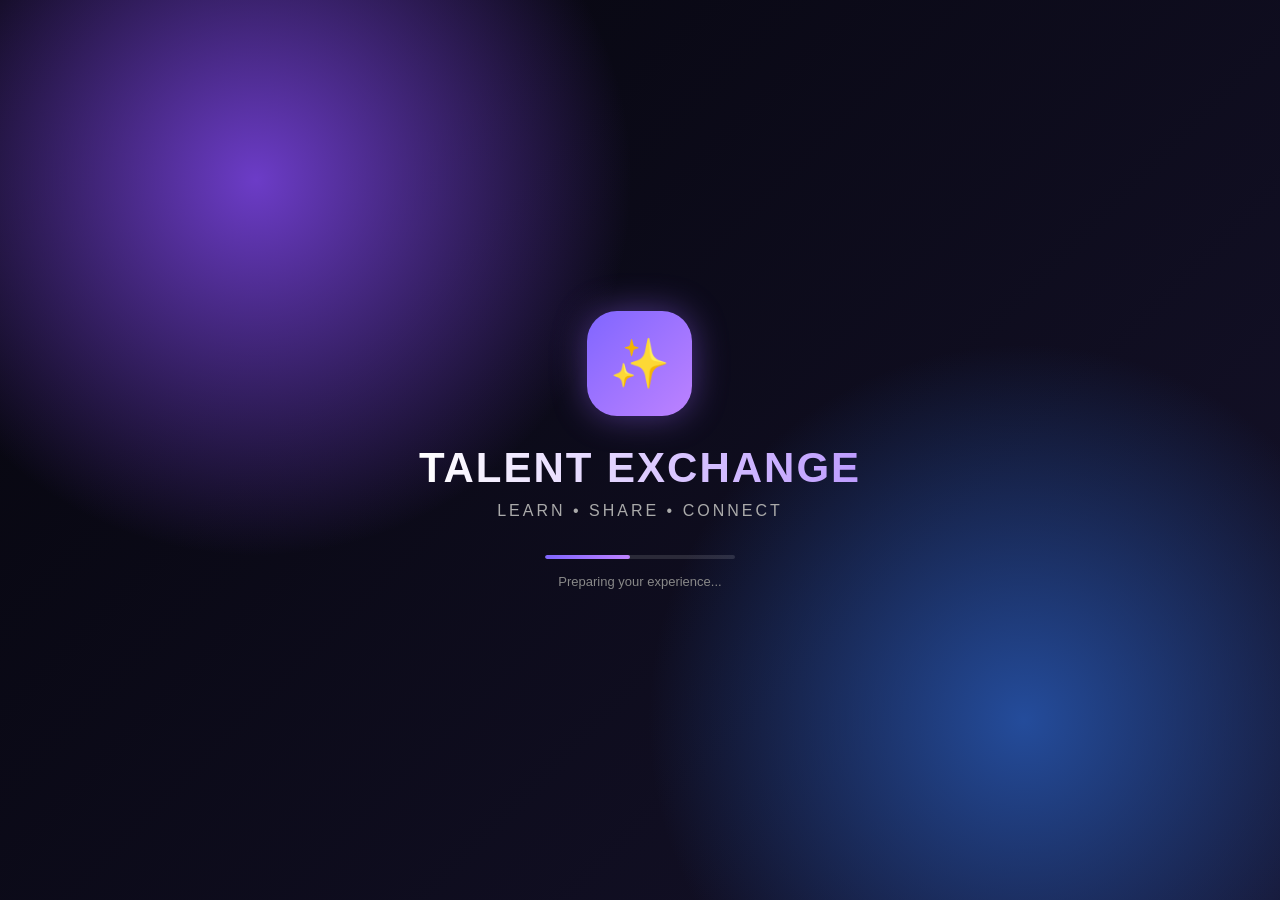
==== commit 98a1aab7: "Update chat.html" ====
--- a/chat.html
+++ b/chat.html
@@ -4,9 +4,7 @@
 <head>
 
 <meta charset="UTF-8">
-
-<meta name="viewport"
-      content="width=device-width, initial-scale=1.0">
+<meta name="viewport" content="width=device-width, initial-scale=1.0">
 
 <title>Chat | Talent Exchange</title>
 
@@ -20,33 +18,19 @@
 }
 
 body{
-
     min-height:100vh;
-
     color:white;
 
     background:
-    radial-gradient(
-        circle at top right,
-        #3b2470,
-        transparent 35%
-    ),
-    linear-gradient(
-        135deg,
-        #080812,
-        #15132b
-    );
-
+    radial-gradient(circle at top right,#3b2470,transparent 35%),
+    linear-gradient(135deg,#080812,#15132b);
 }
 
 nav{
-
     height:70px;
 
     display:flex;
-
     align-items:center;
-
     justify-content:space-between;
 
     padding:0 6%;
@@ -57,21 +41,15 @@
     1px solid rgba(255,255,255,.1);
 
     backdrop-filter:blur(15px);
-
 }
 
 .logo{
-
     font-size:21px;
-
     font-weight:bold;
-
 }
 
 .back{
-
     color:white;
-
     text-decoration:none;
 
     padding:9px 14px;
@@ -79,23 +57,17 @@
     border:1px solid rgba(255,255,255,.2);
 
     border-radius:10px;
-
 }
 
 .container{
-
     width:92%;
-
     max-width:850px;
 
     margin:20px auto;
-
 }
 
 .profile{
-
     display:flex;
-
     align-items:center;
 
     gap:14px;
@@ -106,109 +78,41 @@
 
     background:rgba(255,255,255,.07);
 
-    border:1px solid rgba(255,255,255,.1);
+    border:
+    1px solid rgba(255,255,255,.1);
 
     margin-bottom:12px;
-
 }
 
 .avatar{
-
     width:55px;
-
     height:55px;
 
     display:flex;
-
     align-items:center;
-
     justify-content:center;
 
     border-radius:50%;
 
+    font-size:26px;
+
     background:
-    linear-gradient(
-        135deg,
-        #8066ff,
-        #bd82ff
-    );
-
-    font-size:26px;
-
+    linear-gradient(135deg,#8066ff,#bd82ff);
 }
 
 .profile h2{
-
     margin-bottom:4px;
-
 }
 
 .online{
-
     color:#62e27c;
-
     font-size:13px;
-
-}
-
-.call-buttons{
-
-    display:grid;
-
-    grid-template-columns:1fr 1fr;
-
-    gap:12px;
-
-    margin-bottom:12px;
-
-}
-
-.call{
-
-    padding:15px;
-
-    border:none;
-
-    border-radius:14px;
-
-    color:white;
-
-    font-weight:bold;
-
-    font-size:15px;
-
-    cursor:pointer;
-
-}
-
-.video{
-
-    background:
-    linear-gradient(
-        135deg,
-        #8066ff,
-        #bd82ff
-    );
-
-}
-
-.audio{
-
-    background:
-    linear-gradient(
-        135deg,
-        #347cff,
-        #5b69ff
-    );
-
 }
 
 .chat{
-
-    height:610px;
+    height:650px;
 
     display:flex;
-
     flex-direction:column;
 
     overflow:hidden;
@@ -217,35 +121,27 @@
 
     background:rgba(255,255,255,.055);
 
-    border:1px solid rgba(255,255,255,.1);
-
+    border:
+    1px solid rgba(255,255,255,.1);
 }
 
 .chat-header{
-
     padding:15px 18px;
 
     border-bottom:
     1px solid rgba(255,255,255,.08);
-
 }
 
 .chat-header h3{
-
     margin-bottom:4px;
-
 }
 
 .chat-header p{
-
     color:#999;
-
     font-size:12px;
-
 }
 
 .messages{
-
     flex:1;
 
     overflow-y:auto;
@@ -253,15 +149,12 @@
     padding:18px;
 
     display:flex;
-
     flex-direction:column;
 
     gap:12px;
-
 }
 
 .message{
-
     max-width:75%;
 
     padding:11px 14px;
@@ -273,36 +166,26 @@
     font-size:14px;
 
     word-wrap:break-word;
-
 }
 
 .received{
-
     align-self:flex-start;
 
     background:rgba(255,255,255,.1);
 
     border-bottom-left-radius:4px;
-
 }
 
 .sent{
-
     align-self:flex-end;
 
     background:
-    linear-gradient(
-        135deg,
-        #8066ff,
-        #bd82ff
-    );
+    linear-gradient(135deg,#8066ff,#bd82ff);
 
     border-bottom-right-radius:4px;
-
 }
 
 .time{
-
     display:block;
 
     text-align:right;
@@ -312,13 +195,20 @@
     opacity:.6;
 
     margin-top:4px;
-
+}
+
+.empty{
+    margin:auto;
+
+    text-align:center;
+
+    color:#888;
+
+    padding:30px;
 }
 
 .input-area{
-
     display:flex;
-
     align-items:center;
 
     gap:8px;
@@ -329,13 +219,10 @@
 
     border-top:
     1px solid rgba(255,255,255,.08);
-
 }
 
 .input-area button{
-
     width:42px;
-
     height:42px;
 
     border:none;
@@ -349,11 +236,9 @@
     cursor:pointer;
 
     font-size:17px;
-
 }
 
 .input-area input{
-
     flex:1;
 
     padding:13px;
@@ -369,161 +254,70 @@
     color:white;
 
     font-size:14px;
-
 }
 
 .input-area input::placeholder{
-
     color:#888;
-
 }
 
 .send{
-
     background:
-    linear-gradient(
-        135deg,
-        #8066ff,
-        #bd82ff
-    ) !important;
-
-}
-
-.call-screen{
-
-    position:fixed;
-
-    inset:0;
-
+    linear-gradient(135deg,#8066ff,#bd82ff)!important;
+}
+
+.input-area button:disabled{
+    opacity:.5;
+    cursor:not-allowed;
+}
+
+.error{
     display:none;
 
-    align-items:center;
-
-    justify-content:center;
-
-    background:rgba(3,3,10,.97);
-
-    z-index:999;
-
-}
-
-.call-box{
-
-    width:90%;
-
-    max-width:430px;
-
-    padding:30px;
+    padding:12px;
+
+    margin-bottom:12px;
 
     text-align:center;
 
-    border-radius:25px;
-
-    background:rgba(255,255,255,.08);
-
-    border:1px solid rgba(255,255,255,.12);
-
-}
-
-#localVideo{
-
+    border-radius:12px;
+
+    color:#ff9b9b;
+
+    background:rgba(220,60,70,.15);
+}
+
+.success{
     display:none;
 
-    width:100%;
-
-    max-width:350px;
-
-    margin:20px auto;
-
-    border-radius:18px;
-
-    background:#000;
-
-}
-
-.call-avatar{
-
-    width:90px;
-
-    height:90px;
-
-    margin:0 auto 18px;
-
-    display:flex;
-
-    align-items:center;
-
-    justify-content:center;
-
-    border-radius:50%;
-
-    background:
-    linear-gradient(
-        135deg,
-        #8066ff,
-        #bd82ff
-    );
-
-    font-size:40px;
-
-}
-
-.call-box h2{
-
-    margin-bottom:8px;
-
-}
-
-.call-status{
-
-    color:#aaa;
-
-    margin-bottom:25px;
-
-}
-
-.end-call{
-
-    padding:13px 30px;
-
-    border:none;
-
-    border-radius:30px;
-
-    background:#e74c3c;
-
-    color:white;
-
-    font-weight:bold;
-
-    cursor:pointer;
-
+    padding:12px;
+
+    margin-bottom:12px;
+
+    text-align:center;
+
+    border-radius:12px;
+
+    color:#9be6a5;
+
+    background:rgba(70,200,120,.15);
 }
 
 @media(max-width:600px){
 
     .container{
-
         width:96%;
-
     }
 
     .chat{
-
         height:600px;
-
     }
 
     .message{
-
         max-width:85%;
-
     }
 
     .logo{
-
         font-size:17px;
-
     }
 
 }
@@ -555,6 +349,18 @@
 <div class="container">
 
 
+    <div
+        id="error"
+        class="error"
+    ></div>
+
+
+    <div
+        id="success"
+        class="success"
+    ></div>
+
+
     <div class="profile">
 
         <div class="avatar">
@@ -576,26 +382,6 @@
     </div>
 
 
-    <div class="call-buttons">
-
-        <button
-            class="call video"
-            onclick="startCall('video')"
-        >
-            🎥 Video Call
-        </button>
-
-
-        <button
-            class="call audio"
-            onclick="startCall('audio')"
-        >
-            🎤 Audio Call
-        </button>
-
-    </div>
-
-
     <div class="chat">
 
 
@@ -615,13 +401,23 @@
         <div
             class="messages"
             id="messages"
-        ></div>
+        >
+
+            <div class="empty">
+                🔄 Loading messages...
+            </div>
+
+        </div>
 
 
         <div class="input-area">
 
 
-            <button onclick="addEmoji()">
+            <button
+                id="emojiButton"
+                type="button"
+                onclick="addEmoji()"
+            >
                 😊
             </button>
 
@@ -630,12 +426,14 @@
                 type="text"
                 id="messageInput"
                 placeholder="Type a message..."
-                onkeydown="handleKey(event)"
+                autocomplete="off"
             >
 
 
             <button
                 class="send"
+                id="sendButton"
+                type="button"
                 onclick="sendMessage()"
             >
                 ➤
@@ -644,172 +442,249 @@
 
         </div>
 
+
     </div>
 
+
 </div>
 
 
-<div
-    class="call-screen"
-    id="callScreen"
->
-
-    <div class="call-box">
-
-        <div
-            class="call-avatar"
-            id="callAvatar"
-        >
-            🤝
-        </div>
-
-
-        <h2 id="callName">
-            Connection
-        </h2>
-
-
-        <p
-            class="call-status"
-            id="callStatus"
-        >
-            Calling...
-        </p>
-
-
-        <video
-            id="localVideo"
-            autoplay
-            muted
-            playsinline
-        ></video>
-
-
-        <button
-            class="end-call"
-            onclick="endCall()"
-        >
-            📵 End Call
-        </button>
-
-    </div>
-
-</div>
-
-
 <script>
 
 
-// ==========================================
+// =====================================================
 // BACKEND
-// ==========================================
+// =====================================================
 
 const BACKEND_URL =
     "https://talent-exchange-backend-p5wq.onrender.com";
 
 
-// ==========================================
+// =====================================================
 // CURRENT USER
-// ==========================================
+// =====================================================
 
 let currentUser = null;
 
-try{
+
+// =====================================================
+// GET CURRENT USER
+// =====================================================
+
+function getCurrentUser(){
+
+    try{
+
+        const profile =
+            JSON.parse(
+                localStorage.getItem(
+                    "userProfile"
+                ) || "null"
+            );
+
+        if(
+            profile &&
+            profile.id
+        ){
+
+            return profile;
+
+        }
+
+
+        const user =
+            JSON.parse(
+                localStorage.getItem(
+                    "user"
+                ) || "null"
+            );
+
+
+        if(
+            user &&
+            user.id
+        ){
+
+            return user;
+
+        }
+
+
+        return null;
+
+    }
+    catch(error){
+
+        console.error(
+            "Current user error:",
+            error
+        );
+
+        return null;
+
+    }
+
+}
+
+
+// =====================================================
+// ACTIVE CHAT USER
+// =====================================================
+
+function getActiveChatId(){
+
+    return (
+        localStorage.getItem(
+            "activeChatId"
+        ) || ""
+    );
+
+}
+
+
+function getActiveChatName(){
+
+    return (
+        localStorage.getItem(
+            "activeChatName"
+        ) || "Connection"
+    );
+
+}
+
+
+function getActiveChatSkill(){
+
+    return (
+        localStorage.getItem(
+            "activeChatSkill"
+        ) || "Skill Exchange"
+    );
+
+}
+
+
+// =====================================================
+// INITIALIZE
+// =====================================================
+
+function initializeChat(){
 
     currentUser =
-        JSON.parse(
-            localStorage.getItem(
-                "userProfile"
-            ) || "null"
-        );
-
-}
-catch(error){
-
-    currentUser = null;
-
-}
-
-
-if(
-    !currentUser ||
-    !currentUser.id
-){
-
-    alert(
-        "Please login again."
+        getCurrentUser();
+
+
+    const activeChatId =
+        getActiveChatId();
+
+
+    const activeChatName =
+        getActiveChatName();
+
+
+    const activeChatSkill =
+        getActiveChatSkill();
+
+
+    console.log(
+        "CURRENT USER:",
+        currentUser
     );
 
-    window.location.href =
-        "index.html";
-
-}
-
-
-// ==========================================
-// ACTIVE CHAT USER
-// ==========================================
-
-const activeChatId =
-    localStorage.getItem(
-        "activeChatId"
+
+    console.log(
+        "ACTIVE CHAT ID:",
+        activeChatId
     );
 
 
-const personName =
-    localStorage.getItem(
-        "activeChatName"
-    ) ||
-    "Connection";
-
-
-const skillName =
-    localStorage.getItem(
-        "activeChatSkill"
-    ) ||
-    "Skill Exchange";
-
-
-if(!activeChatId){
-
-    alert(
-        "Chat user not selected."
-    );
-
-    window.location.href =
-        "connections.html";
-
-}
-
-
-// ==========================================
-// DISPLAY PERSON
-// ==========================================
-
-document
-.getElementById("personName")
-.textContent =
-    personName;
-
-
-document
-.getElementById("skillName")
-.textContent =
-    "Skill: " +
-    skillName;
-
-
-document
-.getElementById("callName")
-.textContent =
-    personName;
-
-
-// ==========================================
+    if(
+        !currentUser ||
+        !currentUser.id
+    ){
+
+        alert(
+            "Please login again."
+        );
+
+        window.location.href =
+            "index.html";
+
+        return;
+
+    }
+
+
+    if(!activeChatId){
+
+        alert(
+            "Chat user not selected."
+        );
+
+        window.location.href =
+            "connections.html";
+
+        return;
+
+    }
+
+
+    if(
+        Number(currentUser.id)
+        ===
+        Number(activeChatId)
+    ){
+
+        alert(
+            "You cannot chat with yourself."
+        );
+
+        window.location.href =
+            "connections.html";
+
+        return;
+
+    }
+
+
+    document.getElementById(
+        "personName"
+    ).textContent =
+        activeChatName;
+
+
+    document.getElementById(
+        "skillName"
+    ).textContent =
+        "Skill: " +
+        activeChatSkill;
+
+
+    loadMessages();
+
+}
+
+
+// =====================================================
 // LOAD MESSAGES
-// ==========================================
+// =====================================================
 
 async function loadMessages(){
+
+    const activeChatId =
+        getActiveChatId();
+
+
+    if(
+        !currentUser ||
+        !currentUser.id ||
+        !activeChatId
+    ){
+
+        return;
+
+    }
+
 
     try{
 
@@ -818,15 +693,25 @@
 
                 BACKEND_URL +
                 "/api/messages/" +
-                currentUser.id +
+                encodeURIComponent(
+                    currentUser.id
+                ) +
                 "/" +
-                activeChatId
+                encodeURIComponent(
+                    activeChatId
+                )
 
             );
 
 
         const data =
             await response.json();
+
+
+        console.log(
+            "MESSAGES RESPONSE:",
+            data
+        );
 
 
         if(!response.ok){
@@ -849,53 +734,39 @@
 
 
         const messages =
-            data.messages || [];
+            Array.isArray(
+                data.messages
+            )
+            ? data.messages
+            : [];
+
+
+        if(
+            messages.length === 0
+        ){
+
+            box.innerHTML = `
+
+                <div class="empty">
+
+                    💬 No messages yet.<br>
+
+                    Start the conversation!
+
+                </div>
+
+            `;
+
+            return;
+
+        }
 
 
         messages.forEach(
             function(message){
 
-                const div =
-                    document.createElement(
-                        "div"
-                    );
-
-
-                if(
-                    Number(message.senderId)
-                    ===
-                    Number(currentUser.id)
-                ){
-
-                    div.className =
-                        "message sent";
-
-                }
-                else{
-
-                    div.className =
-                        "message received";
-
-                }
-
-
-                div.innerHTML =
-
-                    escapeHTML(
-                        message.message
-                    )
-
-                    +
-
-                    `<span class="time">
-                        ${escapeHTML(
-                            message.createdAt || ""
-                        )}
-                    </span>`;
-
-
-                box.appendChild(
-                    div
+                displayMessage(
+                    message
                 );
 
             }
@@ -910,18 +781,130 @@
     catch(error){
 
         console.error(
-            "Load messages error:",
+            "LOAD MESSAGES ERROR:",
             error
         );
 
-    }
-
-}
-
-
-// ==========================================
+
+        const box =
+            document.getElementById(
+                "messages"
+            );
+
+
+        box.innerHTML = `
+
+            <div class="empty">
+
+                ❌ ${escapeHTML(
+                    error.message
+                )}
+
+            </div>
+
+        `;
+
+    }
+
+}
+
+
+// =====================================================
+// DISPLAY MESSAGE
+// =====================================================
+
+function displayMessage(
+    message
+){
+
+    const box =
+        document.getElementById(
+            "messages"
+        );
+
+
+    const div =
+        document.createElement(
+            "div"
+        );
+
+
+    /*
+    IMPORTANT:
+
+    Backend returns:
+
+    sender_id
+    receiver_id
+    created_at
+
+    NOT:
+
+    senderId
+    receiverId
+    createdAt
+    */
+
+
+    const senderId =
+        Number(
+            message.sender_id
+        );
+
+
+    const isMine =
+        senderId ===
+        Number(
+            currentUser.id
+        );
+
+
+    div.className =
+        isMine
+        ? "message sent"
+        : "message received";
+
+
+    const messageText =
+        escapeHTML(
+            message.message ||
+            ""
+        );
+
+
+    const createdAt =
+        message.created_at
+        ? formatDate(
+            message.created_at
+        )
+        : "";
+
+
+    div.innerHTML = `
+
+        ${messageText}
+
+        <span class="time">
+
+            ${escapeHTML(
+                createdAt
+            )}
+
+        </span>
+
+    `;
+
+
+    box.appendChild(
+        div
+    );
+
+}
+
+
+// =====================================================
 // SEND MESSAGE
-// ==========================================
+// =====================================================
 
 async function sendMessage(){
 
@@ -931,11 +914,61 @@
         );
 
 
+    const sendButton =
+        document.getElementById(
+            "sendButton"
+        );
+
+
     const text =
         input.value.trim();
 
 
+    const activeChatId =
+        getActiveChatId();
+
+
     if(!text){
+
+        return;
+
+    }
+
+
+    if(
+        !currentUser ||
+        !currentUser.id
+    ){
+
+        showError(
+            "Please login again."
+        );
+
+        return;
+
+    }
+
+
+    if(!activeChatId){
+
+        showError(
+            "Receiver not selected."
+        );
+
+        return;
+
+    }
+
+
+    if(
+        Number(currentUser.id)
+        ===
+        Number(activeChatId)
+    ){
+
+        showError(
+            "You cannot send a message to yourself."
+        );
 
         return;
 
@@ -946,7 +979,51 @@
         true;
 
 
+    sendButton.disabled =
+        true;
+
+
     try{
+
+        /*
+        IMPORTANT FIX:
+
+        Backend app.py expects:
+
+        sender_id
+        receiver_id
+        message
+
+        NOT:
+
+        senderId
+        receiverId
+        */
+
+
+        const requestBody = {
+
+            sender_id:
+                Number(
+                    currentUser.id
+                ),
+
+            receiver_id:
+                Number(
+                    activeChatId
+                ),
+
+            message:
+                text
+
+        };
+
+
+        console.log(
+            "SENDING MESSAGE:",
+            requestBody
+        );
+
 
         const response =
             await fetch(
@@ -956,7 +1033,8 @@
 
                 {
 
-                    method:"POST",
+                    method:
+                        "POST",
 
                     headers:{
                         "Content-Type":
@@ -964,20 +1042,9 @@
                     },
 
                     body:
-                    JSON.stringify({
-
-                        senderId:
-                            currentUser.id,
-
-                        receiverId:
-                            Number(
-                                activeChatId
-                            ),
-
-                        message:
-                            text
-
-                    })
+                        JSON.stringify(
+                            requestBody
+                        )
 
                 }
 
@@ -988,17 +1055,29 @@
             await response.json();
 
 
+        console.log(
+            "SEND MESSAGE RESPONSE:",
+            data
+        );
+
+
         if(!response.ok){
 
             throw new Error(
                 data.message ||
-                "Message could not be sent."
+                "Message failed."
             );
 
         }
 
 
-        input.value = "";
+        input.value =
+            "";
+
+
+        showSuccess(
+            "Message sent!"
+        );
 
 
         await loadMessages();
@@ -1008,13 +1087,12 @@
     catch(error){
 
         console.error(
-            "Send message error:",
+            "SEND MESSAGE ERROR:",
             error
         );
 
 
-        alert(
-            "❌ " +
+        showError(
             error.message
         );
 
@@ -1024,6 +1102,11 @@
         input.disabled =
             false;
 
+
+        sendButton.disabled =
+            false;
+
+
         input.focus();
 
     }
@@ -1031,11 +1114,13 @@
 }
 
 
-// ==========================================
-// ENTER TO SEND
-// ==========================================
-
-function handleKey(event){
+// =====================================================
+// ENTER KEY
+// =====================================================
+
+function handleKey(
+    event
+){
 
     if(
         event.key ===
@@ -1051,9 +1136,9 @@
 }
 
 
-// ==========================================
+// =====================================================
 // EMOJI
-// ==========================================
+// =====================================================
 
 function addEmoji(){
 
@@ -1072,11 +1157,56 @@
 }
 
 
-// ==========================================
-// SECURITY
-// ==========================================
-
-function escapeHTML(text){
+// =====================================================
+// FORMAT DATE
+// =====================================================
+
+function formatDate(
+    value
+){
+
+    try{
+
+        const date =
+            new Date(
+                value
+            );
+
+
+        if(
+            isNaN(
+                date.getTime()
+            )
+        ){
+
+            return String(
+                value
+            );
+
+        }
+
+
+        return date.toLocaleString();
+
+    }
+    catch(error){
+
+        return String(
+            value
+        );
+
+    }
+
+}
+
+
+// =====================================================
+// ESCAPE HTML
+// =====================================================
+
+function escapeHTML(
+    value
+){
 
     const div =
         document.createElement(
@@ -1085,7 +1215,9 @@
 
 
     div.textContent =
-        text;
+        String(
+            value
+        );
 
 
     return div.innerHTML;
@@ -1093,171 +1225,117 @@
 }
 
 
-// ==========================================
+// =====================================================
+// SUCCESS MESSAGE
+// =====================================================
+
+function showSuccess(
+    text
+){
+
+    const box =
+        document.getElementById(
+            "success"
+        );
+
+
+    box.textContent =
+        "✅ " + text;
+
+
+    box.style.display =
+        "block";
+
+
+    setTimeout(
+        function(){
+
+            box.style.display =
+                "none";
+
+        },
+        2500
+    );
+
+}
+
+
+// =====================================================
+// ERROR MESSAGE
+// =====================================================
+
+function showError(
+    text
+){
+
+    const box =
+        document.getElementById(
+            "error"
+        );
+
+
+    box.textContent =
+        "❌ " + text;
+
+
+    box.style.display =
+        "block";
+
+
+    setTimeout(
+        function(){
+
+            box.style.display =
+                "none";
+
+        },
+        4000
+    );
+
+}
+
+
+// =====================================================
 // AUTO REFRESH
-// ==========================================
+// =====================================================
 
 setInterval(
-    loadMessages,
-    2000
+    function(){
+
+        loadMessages();
+
+    },
+    3000
 );
 
 
-// ==========================================
-// CAMERA / MICROPHONE
-// ==========================================
-
-let mediaStream = null;
-
-
-async function startCall(type){
-
-    const screen =
-        document.getElementById(
-            "callScreen"
-        );
-
-
-    const status =
-        document.getElementById(
-            "callStatus"
-        );
-
-
-    const video =
-        document.getElementById(
-            "localVideo"
-        );
-
-
-    screen.style.display =
-        "flex";
-
-
-    try{
-
-        if(
-            type ===
-            "video"
-        ){
-
-            mediaStream =
-                await navigator
-                .mediaDevices
-                .getUserMedia({
-
-                    video:true,
-
-                    audio:true
-
-                });
-
-
-            video.srcObject =
-                mediaStream;
-
-
-            video.style.display =
-                "block";
-
-
-            status.textContent =
-                "🎥 Camera and microphone enabled.";
-
-        }
-        else{
-
-            mediaStream =
-                await navigator
-                .mediaDevices
-                .getUserMedia({
-
-                    video:false,
-
-                    audio:true
-
-                });
-
-
-            video.style.display =
-                "none";
-
-
-            status.textContent =
-                "🎤 Microphone enabled.";
-
-        }
-
-    }
-    catch(error){
-
-        console.error(
-            error
-        );
-
-
-        status.textContent =
-            "❌ Camera/Microphone permission denied.";
-
-    }
-
-}
-
-
-// ==========================================
-// END CALL
-// ==========================================
-
-function endCall(){
-
-    if(mediaStream){
-
-        mediaStream
-        .getTracks()
-        .forEach(
-            track =>
-                track.stop()
-        );
-
-        mediaStream =
-            null;
-
-    }
-
-
-    const video =
-        document.getElementById(
-            "localVideo"
-        );
-
-
-    video.srcObject =
-        null;
-
-
-    video.style.display =
-        "none";
-
-
-    document
-    .getElementById(
-        "callScreen"
-    )
-    .style.display =
-        "none";
-
-}
-
-
-// ==========================================
-// FIRST LOAD
-// ==========================================
-
-loadMessages();
+// =====================================================
+// START
+// =====================================================
+
+document.addEventListener(
+    "DOMContentLoaded",
+    function(){
+
+        const input =
+            document.getElementById(
+                "messageInput"
+            );
+
+
+        input.addEventListener(
+            "keydown",
+            handleKey
+        );
+
+
+        initializeChat();
+
+    }
+);
 
 </script>
 
-
 </body>
 
 </html>
